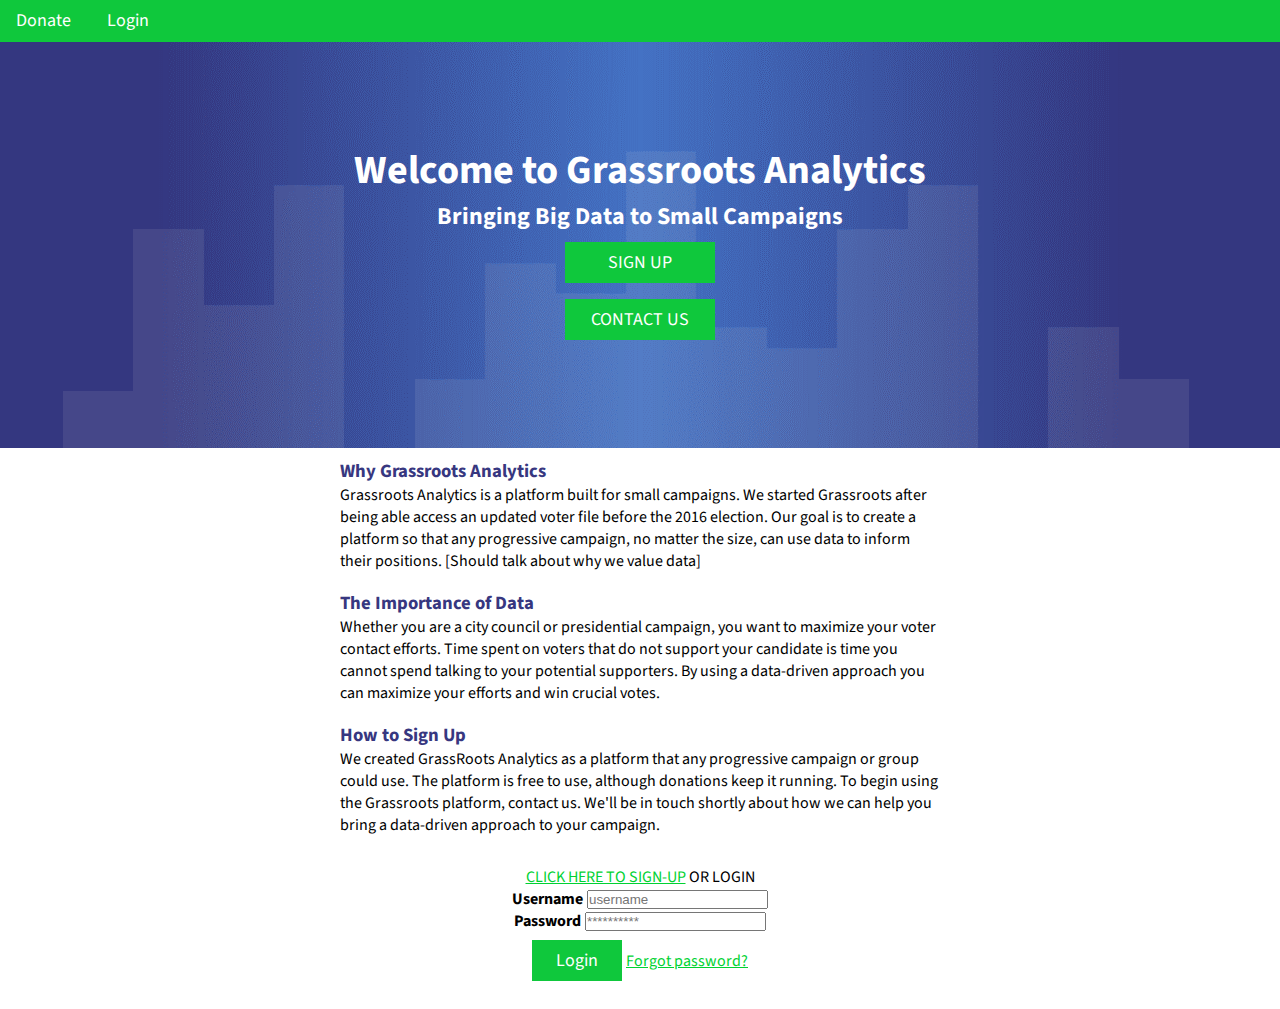
==== index.html @ c4c537be "First push" ====
<!DOCTYPE html>
<html>
	<head> 
    <title>Grassroots Analytics</title>

    <link href="styles/style.css" type="text/css" rel="stylesheet">

    <!-- Source Sans Pro font -->
    <link href="https://fonts.googleapis.com/css?family=Source+Sans+Pro" rel="stylesheet">
    
    <div class="navigation">
      <div class = 'logo'>
      <!-- logo here -->
      </div>

      <div id = 'navItems'>
        <a href="donate.html">Donate</a> 
        <a href="login.html">Login</a> 
      </div>
    </div>
  </head>

  <body id = 'homepage'>

    <div class = 'header'>
      <center>
        <div id ='title'>
          <h1>Welcome to Grassroots Analytics</h1> 
          <h2>Bringing Big Data to Small Campaigns</h2>
            <div id = 'buttons'>
              <button>SIGN UP</button><br>
              <button>CONTACT US</button>
            </div>
        </div>
      </center>
    </div>


    <div class = 'text' id = 'about'>
      <h3>Why Grassroots Analytics</h3>
      <p>Grassroots Analytics is a platform built for small campaigns. We started Grassroots after being able access an updated voter file before the 2016 election. Our goal is to create a platform so that any progressive campaign, no matter the size, can use data to inform their positions. [Should talk about why we value data]</p>
      <br ><h3>The Importance of Data</h3>
      <p>Whether you are a city council or presidential campaign, you want to maximize your voter contact efforts. Time spent on voters that do not support your candidate is time you cannot spend talking to your potential supporters. By using a data-driven approach you can maximize your efforts and win crucial votes.</p>
      <br ><h3>How to Sign Up</h3>
      <p>We created GrassRoots Analytics as a platform that any progressive campaign or group could use. The platform is free to use, although donations keep it running. To begin using the Grassroots platform, contact us. We'll be in touch shortly about how we can help you bring a data-driven approach to your campaign.</p>
    </div>
        <center>
    <div class="text">
      <div id="login">
        <p><a href='signup.html'>CLICK HERE TO SIGN-UP</a> OR LOGIN</h3></p>
        <form action="login.php" method = "post">
          <label><b>Username</b></label>
          <input id="name" name="username" placeholder="username" type="text" required>
          <label><b>Password</b></label>
          <input id="password" name="password" placeholder="**********" type="password" required>
          <br>
          <button name = "submit" type = "submit" value = "login">Login</button>
          <span class="psw"><a href="#">Forgot password?</a></span>
          <span><?php echo $error; ?></span>
        </form>
      </div>
    </div>
    </center>
</body>



</html>
---- styles/style.css ----
* {
  padding: 0;
  margin: 0;
}

button {
    background-color: rgb(15,200,60);
    color: white;
    padding: 8px 0;
    margin: 8px 0;
    border: none;
    cursor: pointer;
    width: 30%;
    font-size: 18px;
}

button:hover {
  background-color: white;
  color: rgb(15,200,60);
}

head {
  width: 100%;
}

h1, h2, h3, h4, p, label, button, a {
  font-family: "Source Sans Pro", sans-serif;
}

h1 {
  font-size: 40px;
}

table {
  border-collapse: collapse;
  font-size: 14px;
  font-family: "Source Sans Pro", sans-serif;
}

td {
  padding: 2px 15px 2px 0px;
}

tr {
  border-bottom: 1px solid #ddd;
}

.content {
  color: black;
  font-family: "Source Sans Pro", sans-serif;
  height: 50px;
  width: 100%;
  margin-left: auto;
  margin-right: auto;
  align-items: center;
}

.header {
  background-image: url('../resources/background.png');
  background-size: cover;
  background-repeat: no-repeat;
  background-position: center;
/*  background-attachment: fixed;
*/  padding: 100px 0 100px 0;
}


.menu {
  display: inline;
}

.navigation {
  background-color: rgb(15,200, 60);
  display: block;
/*  margin-bottom: 10px;
*/  overflow: visible;
  padding: 8px 0px;
  width: 100%;
  height: 26px;
}

.navItems {
  margin-right: 0;
  width: 10%;
}

.navigation a:hover, .nagivation a:active {
/*  background-color: rgba(235, 245, 245, .5);
*/border-style: solid;
  border-color: white;
  border-width: 2px;
  border-radius: 10px;
  color: white;
  padding: 0px, 12px;
}

.navigation a,  a:visited{
  color: white;
  float: center;
  padding: 0px 16px;
  font-size: 18px;
  text-align: center;
  text-decoration: none;
}

.text, .form, .results {
  background-color: white;
  margin: 0 auto 0 auto;
  width: 80%;
  max-width: 600px;
  padding: 10px;
}

.text h1, .text h2, .text h3 {
  color: rgb(55, 55, 128);
  /*TODO: fix so headers in text divs are blue */
}

#buttons {
  width: 500px;
  align-content: center;
}

#title {
  margin: auto;
  width: 60%;
  display: block;
}
/*.title {
  color: rgb(15,200,60);
  display: block;
  font-family: sans-serif;
  margin-top: 10px;
  margin-bottom: 20px;
  overflow:visible;
  text-align: center;
  text-transform: uppercase;
}
*/

#title {
  color: white;
}


#results {
  margin-top:10px;
}

#QLbody {
  display: table-row-group;
}

#QLbody tr:hover{
  background-color: rgb(235, 245, 245);
;}

#QLbody a{
  color: rgb(15, 200, 60);
} 

#QLbody a:hover{
  color: rgb(55, 55, 128);
}

#QLhead {
  display: table-header-group;
  background-color: rgb(55, 55, 128);
  color: white;
  font-weight: normal;
}



#login {
/*  color: white;
  background-color: rgb(55, 55, 128);
  border-color: rgb(0, 180, 80);
  border-style: solid;
  border-width: 2px;
*/  padding: 10px 15px 10px 15px;
  width: 50%;
}

#login a, a:hover{
  color: rgb(0, 210, 50);
}
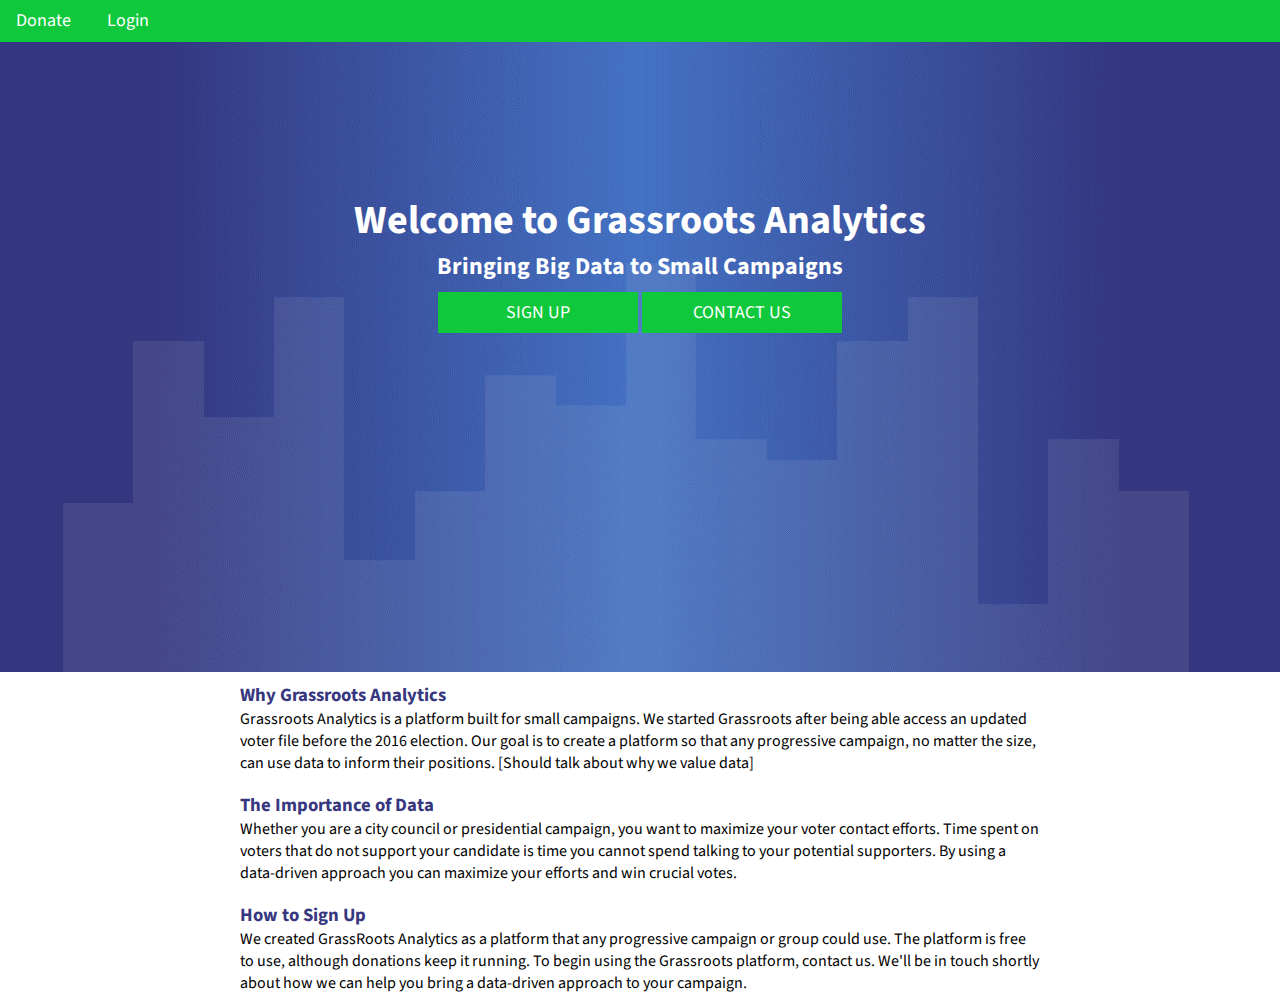
==== commit 933b5c7f: "Homepage, login, css" ====
--- a/index.html
+++ b/index.html
@@ -13,7 +13,7 @@
       <!-- logo here -->
       </div>
 
-      <div id = 'navItems'>
+      <div class = 'navItems'>
         <a href="donate.html">Donate</a> 
         <a href="login.html">Login</a> 
       </div>
@@ -28,7 +28,7 @@
           <h1>Welcome to Grassroots Analytics</h1> 
           <h2>Bringing Big Data to Small Campaigns</h2>
             <div id = 'buttons'>
-              <button>SIGN UP</button><br>
+              <button>SIGN UP</button>
               <button>CONTACT US</button>
             </div>
         </div>
@@ -44,25 +44,5 @@
       <br ><h3>How to Sign Up</h3>
       <p>We created GrassRoots Analytics as a platform that any progressive campaign or group could use. The platform is free to use, although donations keep it running. To begin using the Grassroots platform, contact us. We'll be in touch shortly about how we can help you bring a data-driven approach to your campaign.</p>
     </div>
-        <center>
-    <div class="text">
-      <div id="login">
-        <p><a href='signup.html'>CLICK HERE TO SIGN-UP</a> OR LOGIN</h3></p>
-        <form action="login.php" method = "post">
-          <label><b>Username</b></label>
-          <input id="name" name="username" placeholder="username" type="text" required>
-          <label><b>Password</b></label>
-          <input id="password" name="password" placeholder="**********" type="password" required>
-          <br>
-          <button name = "submit" type = "submit" value = "login">Login</button>
-          <span class="psw"><a href="#">Forgot password?</a></span>
-          <span><?php echo $error; ?></span>
-        </form>
-      </div>
-    </div>
-    </center>
 </body>
-
-
-
 </html>--- a/styles/style.css
+++ b/styles/style.css
@@ -1,6 +1,10 @@
 * {
   padding: 0;
   margin: 0;
+}
+
+body, html {
+    height: 100%;
 }
 
 button {
@@ -10,7 +14,7 @@
     margin: 8px 0;
     border: none;
     cursor: pointer;
-    width: 30%;
+    width: 200px;
     font-size: 18px;
 }
 
@@ -60,8 +64,12 @@
   background-size: cover;
   background-repeat: no-repeat;
   background-position: center;
-/*  background-attachment: fixed;
-*/  padding: 100px 0 100px 0;
+  height: 70%;
+}
+
+#headerOnly {
+  background-attachment: fixed;
+  height: 100%;
 }
 
 
@@ -81,7 +89,7 @@
 
 .navItems {
   margin-right: 0;
-  width: 10%;
+  display: inline;
 }
 
 .navigation a:hover, .nagivation a:active {
@@ -91,7 +99,6 @@
   border-width: 2px;
   border-radius: 10px;
   color: white;
-  padding: 0px, 12px;
 }
 
 .navigation a,  a:visited{
@@ -103,11 +110,56 @@
   text-decoration: none;
 }
 
+.signin {
+  padding: 30px;
+  margin: auto;
+  width: 600px;
+  background-color: white;
+  display: block;
+}
+
+.signin button {
+  font-size: 14px;
+}
+
+#buttons {
+  width: 500px;
+  align-content: center;
+}
+
+
+#QLbody {
+  display: table-row-group;
+}
+
+#QLbody tr:hover{
+  background-color: rgb(235, 245, 245);
+;}
+
+#QLbody a{
+  color: rgb(15, 200, 60);
+} 
+
+#QLbody a:hover{
+  color: rgb(55, 55, 128);
+}
+
+#QLhead {
+  display: table-header-group;
+  background-color: rgb(55, 55, 128);
+  color: white;
+  font-weight: normal;
+}
+
+#results {
+  margin-top:10px;
+}
+
 .text, .form, .results {
   background-color: white;
   margin: 0 auto 0 auto;
   width: 80%;
-  max-width: 600px;
+  max-width: 800px;
   padding: 10px;
 }
 
@@ -116,16 +168,14 @@
   /*TODO: fix so headers in text divs are blue */
 }
 
-#buttons {
-  width: 500px;
-  align-content: center;
-}
-
 #title {
   margin: auto;
   width: 60%;
   display: block;
-}
+  color: white;
+  padding-top: 150px;
+}
+
 /*.title {
   color: rgb(15,200,60);
   display: block;
@@ -138,39 +188,15 @@
 }
 */
 
-#title {
-  color: white;
-}
-
-
-#results {
-  margin-top:10px;
-}
-
-#QLbody {
-  display: table-row-group;
-}
-
-#QLbody tr:hover{
-  background-color: rgb(235, 245, 245);
-;}
-
-#QLbody a{
-  color: rgb(15, 200, 60);
-} 
-
-#QLbody a:hover{
-  color: rgb(55, 55, 128);
-}
-
-#QLhead {
-  display: table-header-group;
-  background-color: rgb(55, 55, 128);
-  color: white;
-  font-weight: normal;
-}
-
-
+#secondButton button {
+  background-color:red;
+}
+
+/* TODO - fix the hover on the second button */
+#secondButton button:hover {
+  background-color: white;
+  color:red;
+}
 
 #login {
 /*  color: white;
